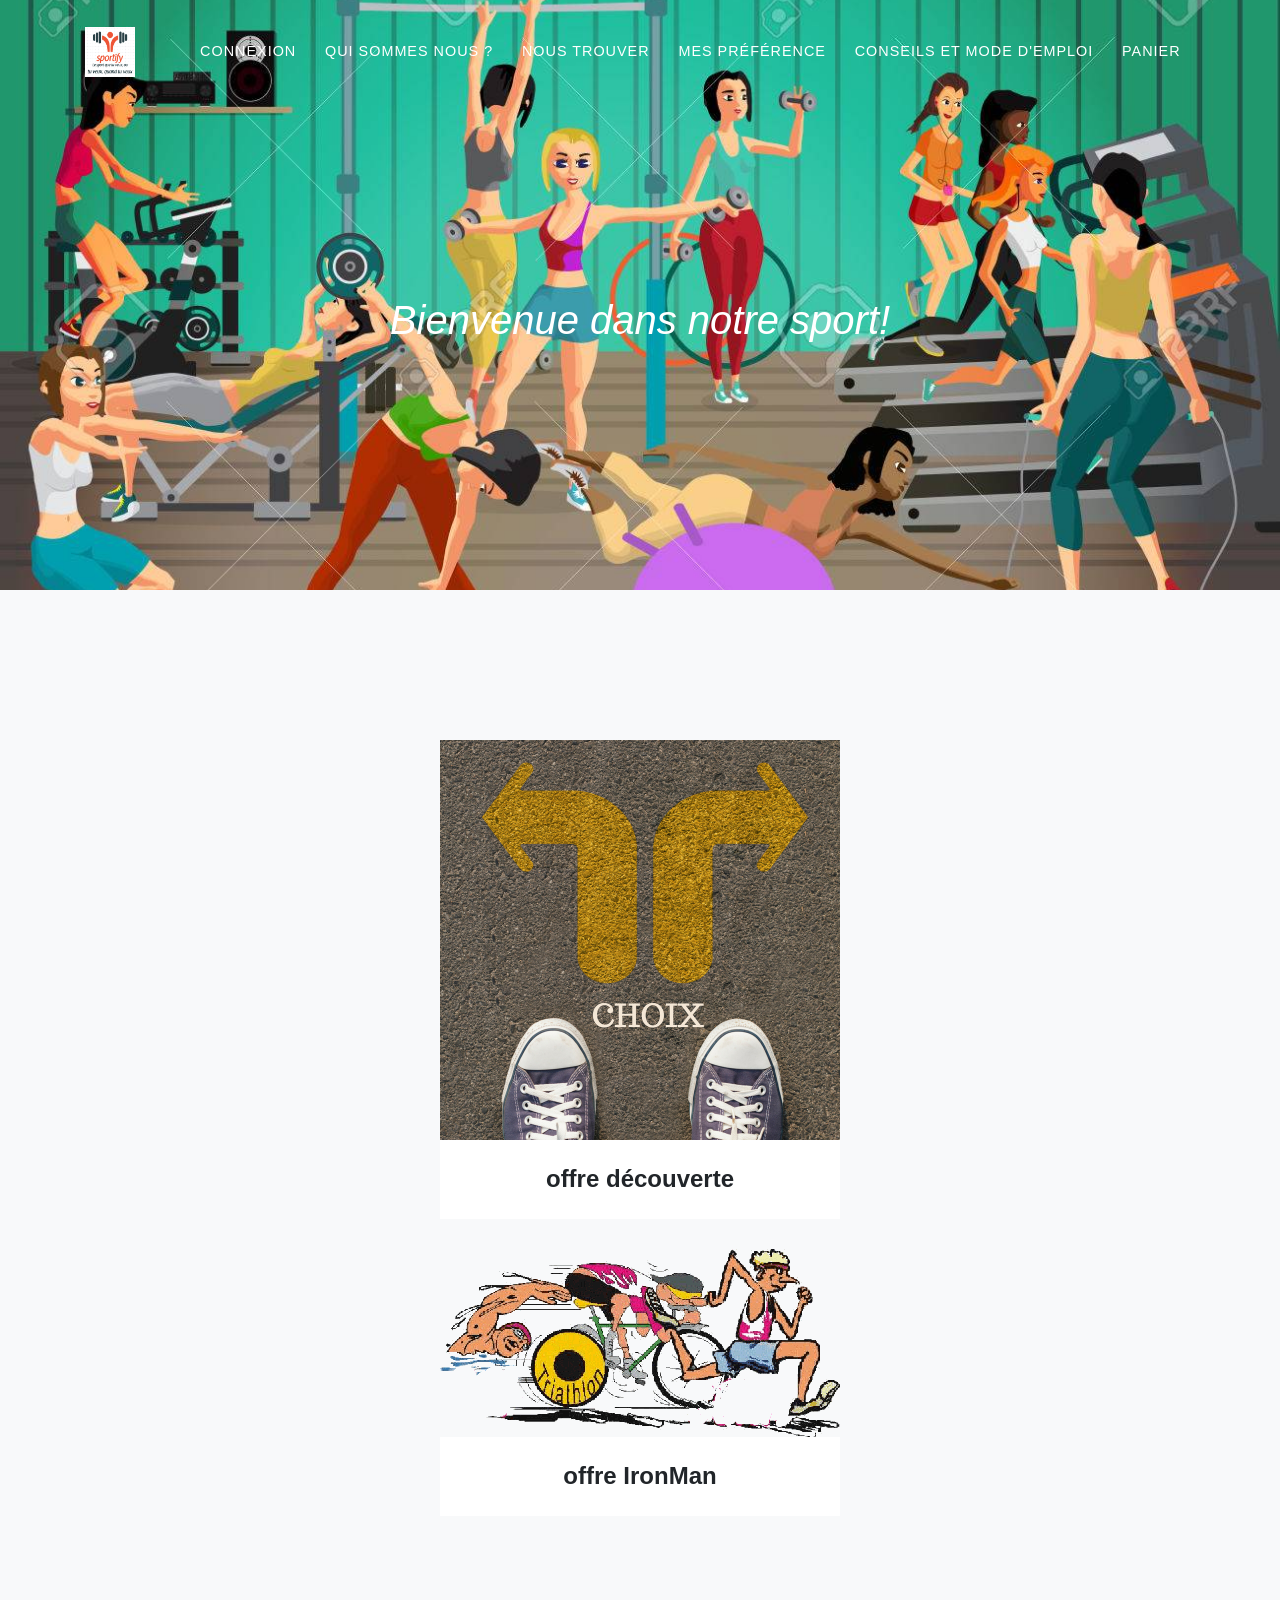
==== index.html @ 52e98502 "first add" ====
<!DOCTYPE html>
<html lang="en">

<head>

  <meta charset="utf-8">
  <meta name="viewport" content="width=device-width, initial-scale=1, shrink-to-fit=no">
  <meta name="description" content="">
  <meta name="author" content="">

  <title>Sportify</title>

  <!-- Bootstrap core CSS -->
  <link href="vendor/bootstrap/css/bootstrap.min.css" rel="stylesheet">

  <!-- Custom fonts for this template 
  <link href="vendor/fontawesome-free/css/all.min.css" rel="stylesheet" type="text/css">
  <link href="https://fonts.googleapis.com/css?family=Montserrat:400,700" rel="stylesheet" type="text/css">
  <link href='https://fonts.googleapis.com/css?family=Kaushan+Script' rel='stylesheet' type='text/css'>
  <link href='https://fonts.googleapis.com/css?family=Droid+Serif:400,700,400italic,700italic' rel='stylesheet' type='text/css'>
  <link href='https://fonts.googleapis.com/css?family=Roboto+Slab:400,100,300,700' rel='stylesheet' type='text/css'>
-->
  <!-- Custom styles for this template -->
  <link href="css/agency.min.css" rel="stylesheet">

</head>

<body id="page-top">

  <!-- Navigation -->
  <nav class="navbar navbar-expand-lg navbar-dark fixed-top" id="mainNav">
    <div class="container">
  <!--    <a class="navbar-brand js-scroll-trigger" href="#page-top">Accueil</a>-->
  <img src="./img/logo PCE.png" width="50" height="50"></a>
  <button class="navbar-toggler navbar-toggler-right" type="button" data-toggle="collapse" data-target="#navbarResponsive" aria-controls="navbarResponsive" aria-expanded="false" aria-label="Toggle navigation">
      Menu
      <i class="fas fa-bars"></i>
    </button>
    <div class="collapse navbar-collapse" id="navbarResponsive">
      <ul class="navbar-nav text-uppercase ml-auto">
          <li class="nav-item">
              <a class="nav-link js-scroll-trigger" href="">connexion</a>
            </li>
        <li class="nav-item">
          <a class="nav-link js-scroll-trigger" href="">Qui sommes nous ?</a>
        </li>
        <li class="nav-item">
          <a class="nav-link js-scroll-trigger" href="">Nous trouver</a>
        </li>
        <li class="nav-item">
          <a class="nav-link js-scroll-trigger" href="">mes préférence</a>
        </li>
        <li class="nav-item">
          <a class="nav-link js-scroll-trigger" href="">Conseils et mode d'emploi</a>
        </li>
        <li class="nav-item">
          <a class="nav-link js-scroll-trigger" href="">panier</a>
        </li>
        <li class="nav-item">
        </li>
      </ul>
    </div>
  </div>
</nav>

  <!-- Header -->
  <header class="masthead">
    <div class="container">
      <div class="intro-text">
        <div class="intro-lead-in">Bienvenue dans notre sport!</div>
        <div class="intro-heading text-uppercase"></div>
<!--        <a class="btn btn-primary btn-xl text-uppercase js-scroll-trigger" href="#services">Tell Me More</a>-->
      </div>
    </div>
  </header>

  <!-- Services 
  <section id="services">
    <div class="container">
      <div class="row">
        <div class="col-lg-12 text-center">
          <h2 class="section-heading text-uppercase">Services</h2>
          <h3 class="section-subheading text-muted">Lorem ipsum dolor sit amet consectetur.</h3>
        </div>
      </div>
      <div class="row text-center">
        <div class="col-md-4">
          <span class="fa-stack fa-4x">
            <i class="fas fa-circle fa-stack-2x text-primary"></i>
            <i class="fas fa-shopping-cart fa-stack-1x fa-inverse"></i>
          </span>
          <h4 class="service-heading">E-Commerce</h4>
          <p class="text-muted">Lorem ipsum dolor sit amet, consectetur adipisicing elit. Minima maxime quam architecto quo inventore harum ex magni, dicta impedit.</p>
        </div>
        <div class="col-md-4">
          <span class="fa-stack fa-4x">
            <i class="fas fa-circle fa-stack-2x text-primary"></i>
            <i class="fas fa-laptop fa-stack-1x fa-inverse"></i>
          </span>
          <h4 class="service-heading">Responsive Design</h4>
          <p class="text-muted">Lorem ipsum dolor sit amet, consectetur adipisicing elit. Minima maxime quam architecto quo inventore harum ex magni, dicta impedit.</p>
        </div>
        <div class="col-md-4">
          <span class="fa-stack fa-4x">
            <i class="fas fa-circle fa-stack-2x text-primary"></i>
            <i class="fas fa-lock fa-stack-1x fa-inverse"></i>
          </span>
          <h4 class="service-heading">Web Security</h4>
          <p class="text-muted">Lorem ipsum dolor sit amet, consectetur adipisicing elit. Minima maxime quam architecto quo inventore harum ex magni, dicta impedit.</p>
        </div>
      </div>
    </div>
  </section>-->

  <!-- Portfolio Grid -->
  <section class="bg-light" id="portfolio">
    <div class="container">
        <div class="portfolio-item">
          <a class="portfolio-link" data-toggle="modal" href="particulier.html">
            <div class="portfolio-hover">
              <div class="portfolio-hover-content">
                <i class="fas fa-plus fa-3x"></i>
              </div>
            </div>
            <img class="img-fluid text-left" src="img/decouverte.jpg" width="400" height="400" alt="">
          </a>
          <div class="portfolio-caption">
            <h4>offre découverte</h4>
            <p class="text-muted"></p>
          </div>
        </div>
        <div class="portfolio-item">
          <a class="portfolio-link" data-toggle="modal" href="">
            <div class="portfolio-hover">
              <div class="portfolio-hover-content">
                <i class="fas fa-plus fa-3x"></i>
              </div>
            </div>
            <img class="img-fluid" src="img/ironman.gif"  width="400" height="400" alt="">
          </a>
          <div class="portfolio-caption">
            <h4>offre IronMan</h4>
            <p class="text-muted"></p>
          </div>
        </div>
      </div>
  </section>

  <!-- About 
  <section id="about">
    <div class="container">
      <div class="row">
        <div class="col-lg-12 text-center">
          <h2 class="section-heading text-uppercase">About</h2>
          <h3 class="section-subheading text-muted">Lorem ipsum dolor sit amet consectetur.</h3>
        </div>
      </div>
      <div class="row">
        <div class="col-lg-12">
          <ul class="timeline">
            <li>
              <div class="timeline-image">
                <img class="rounded-circle img-fluid" src="img/about/1.jpg" alt="">
              </div>
              <div class="timeline-panel">
                <div class="timeline-heading">
                  <h4>2009-2011</h4>
                  <h4 class="subheading">Our Humble Beginnings</h4>
                </div>
                <div class="timeline-body">
                  <p class="text-muted">Lorem ipsum dolor sit amet, consectetur adipisicing elit. Sunt ut voluptatum eius sapiente, totam reiciendis temporibus qui quibusdam, recusandae sit vero unde, sed, incidunt et ea quo dolore laudantium consectetur!</p>
                </div>
              </div>
            </li>
            <li class="timeline-inverted">
              <div class="timeline-image">
                <img class="rounded-circle img-fluid" src="img/about/2.jpg" alt="">
              </div>
              <div class="timeline-panel">
                <div class="timeline-heading">
                  <h4>March 2011</h4>
                  <h4 class="subheading">An Agency is Born</h4>
                </div>
                <div class="timeline-body">
                  <p class="text-muted">Lorem ipsum dolor sit amet, consectetur adipisicing elit. Sunt ut voluptatum eius sapiente, totam reiciendis temporibus qui quibusdam, recusandae sit vero unde, sed, incidunt et ea quo dolore laudantium consectetur!</p>
                </div>
              </div>
            </li>
            <li>
              <div class="timeline-image">
                <img class="rounded-circle img-fluid" src="img/about/3.jpg" alt="">
              </div>
              <div class="timeline-panel">
                <div class="timeline-heading">
                  <h4>December 2012</h4>
                  <h4 class="subheading">Transition to Full Service</h4>
                </div>
                <div class="timeline-body">
                  <p class="text-muted">Lorem ipsum dolor sit amet, consectetur adipisicing elit. Sunt ut voluptatum eius sapiente, totam reiciendis temporibus qui quibusdam, recusandae sit vero unde, sed, incidunt et ea quo dolore laudantium consectetur!</p>
                </div>
              </div>
            </li>
            <li class="timeline-inverted">
              <div class="timeline-image">
                <img class="rounded-circle img-fluid" src="img/about/4.jpg" alt="">
              </div>
              <div class="timeline-panel">
                <div class="timeline-heading">
                  <h4>July 2014</h4>
                  <h4 class="subheading">Phase Two Expansion</h4>
                </div>
                <div class="timeline-body">
                  <p class="text-muted">Lorem ipsum dolor sit amet, consectetur adipisicing elit. Sunt ut voluptatum eius sapiente, totam reiciendis temporibus qui quibusdam, recusandae sit vero unde, sed, incidunt et ea quo dolore laudantium consectetur!</p>
                </div>
              </div>
            </li>
            <li class="timeline-inverted">
              <div class="timeline-image">
                <h4>Be Part
                  <br>Of Our
                  <br>Story!</h4>
              </div>
            </li>
          </ul>
        </div>
      </div>
    </div>
  </section>-->

  <!-- Team -->
---- css/agency.min.css ----
/*!
 * Start Bootstrap - Agency v5.0.5 (https://startbootstrap.com/template-overviews/agency)
 * Copyright 2013-2019 Start Bootstrap
 * Licensed under MIT (https://github.com/BlackrockDigital/startbootstrap-agency/blob/master/LICENSE)
 */body{overflow-x:hidden;font-family:'Roboto Slab',-apple-system,BlinkMacSystemFont,'Segoe UI',Roboto,'Helvetica Neue',Arial,sans-serif,'Apple Color Emoji','Segoe UI Emoji','Segoe UI Symbol','Noto Color Emoji'}p{line-height:1.75}a{color:#fed136}a:hover{color:#fec503}.text-primary{color:#fed136!important}h1,h2,h3,h4,h5,h6{font-weight:700;font-family:Montserrat,-apple-system,BlinkMacSystemFont,'Segoe UI',Roboto,'Helvetica Neue',Arial,sans-serif,'Apple Color Emoji','Segoe UI Emoji','Segoe UI Symbol','Noto Color Emoji'}section{padding:100px 0}section h2.section-heading{font-size:40px;margin-top:0;margin-bottom:15px}section h3.section-subheading{font-size:16px;font-weight:400;font-style:italic;margin-bottom:75px;text-transform:none;font-family:'Droid Serif',-apple-system,BlinkMacSystemFont,'Segoe UI',Roboto,'Helvetica Neue',Arial,sans-serif,'Apple Color Emoji','Segoe UI Emoji','Segoe UI Symbol','Noto Color Emoji'}@media (min-width:768px){section{padding:150px 0}}.btn{font-family:Montserrat,-apple-system,BlinkMacSystemFont,'Segoe UI',Roboto,'Helvetica Neue',Arial,sans-serif,'Apple Color Emoji','Segoe UI Emoji','Segoe UI Symbol','Noto Color Emoji';font-weight:700}.btn-xl{font-size:18px;padding:20px 40px}.btn-primary{background-color:#fed136;border-color:#fed136}.btn-primary:active,.btn-primary:focus,.btn-primary:hover{background-color:#fec810!important;border-color:#fec810!important;color:#fff}.btn-primary:active,.btn-primary:focus{-webkit-box-shadow:0 0 0 .2rem rgba(254,209,55,.5)!important;box-shadow:0 0 0 .2rem rgba(254,209,55,.5)!important}::selection{background:#fed136;text-shadow:none}img::selection{background:0 0}img::-moz-selection{background:0 0}#mainNav{background-color:#212529}#mainNav .navbar-toggler{font-size:12px;right:0;padding:13px;text-transform:uppercase;color:#fff;border:0;background-color:#fed136;font-family:Montserrat,-apple-system,BlinkMacSystemFont,'Segoe UI',Roboto,'Helvetica Neue',Arial,sans-serif,'Apple Color Emoji','Segoe UI Emoji','Segoe UI Symbol','Noto Color Emoji'}#mainNav .navbar-brand{color:#fed136;font-family:'Kaushan Script',-apple-system,BlinkMacSystemFont,'Segoe UI',Roboto,'Helvetica Neue',Arial,sans-serif,'Apple Color Emoji','Segoe UI Emoji','Segoe UI Symbol','Noto Color Emoji'}#mainNav .navbar-brand.active,#mainNav .navbar-brand:active,#mainNav .navbar-brand:focus,#mainNav .navbar-brand:hover{color:#fec503}#mainNav .navbar-nav .nav-item .nav-link{font-size:90%;font-weight:400;padding:.75em 0;letter-spacing:1px;color:#fff;font-family:Montserrat,-apple-system,BlinkMacSystemFont,'Segoe UI',Roboto,'Helvetica Neue',Arial,sans-serif,'Apple Color Emoji','Segoe UI Emoji','Segoe UI Symbol','Noto Color Emoji'}#mainNav .navbar-nav .nav-item .nav-link.active,#mainNav .navbar-nav .nav-item .nav-link:hover{color:#fed136}@media (min-width:992px){#mainNav{padding-top:25px;padding-bottom:25px;-webkit-transition:padding-top .3s,padding-bottom .3s;transition:padding-top .3s,padding-bottom .3s;border:none;background-color:transparent}#mainNav .navbar-brand{font-size:1.75em;-webkit-transition:all .3s;transition:all .3s}#mainNav .navbar-nav .nav-item .nav-link{padding:1.1em 1em!important}#mainNav.navbar-shrink{padding-top:0;padding-bottom:0;background-color:#212529}#mainNav.navbar-shrink .navbar-brand{font-size:1.25em;padding:12px 0}}header.masthead{text-align:center;color:#fff;background-image:url(../img/start.jpg);background-repeat:no-repeat;background-attachment:scroll;background-position:center center;background-size:cover}header.masthead .intro-text{padding-top:150px;padding-bottom:100px}header.masthead .intro-text .intro-lead-in{font-size:22px;font-style:italic;line-height:22px;margin-bottom:25px;font-family:'Droid Serif',-apple-system,BlinkMacSystemFont,'Segoe UI',Roboto,'Helvetica Neue',Arial,sans-serif,'Apple Color Emoji','Segoe UI Emoji','Segoe UI Symbol','Noto Color Emoji'}header.masthead .intro-text .intro-heading{font-size:50px;font-weight:700;line-height:50px;margin-bottom:25px;font-family:Montserrat,-apple-system,BlinkMacSystemFont,'Segoe UI',Roboto,'Helvetica Neue',Arial,sans-serif,'Apple Color Emoji','Segoe UI Emoji','Segoe UI Symbol','Noto Color Emoji'}@media (min-width:768px){header.masthead .intro-text{padding-top:300px;padding-bottom:200px}header.masthead .intro-text .intro-lead-in{font-size:40px;font-style:italic;line-height:40px;margin-bottom:25px;font-family:'Droid Serif',-apple-system,BlinkMacSystemFont,'Segoe UI',Roboto,'Helvetica Neue',Arial,sans-serif,'Apple Color Emoji','Segoe UI Emoji','Segoe UI Symbol','Noto Color Emoji'}header.masthead .intro-text .intro-heading{font-size:75px;font-weight:700;line-height:75px;margin-bottom:50px;font-family:Montserrat,-apple-system,BlinkMacSystemFont,'Segoe UI',Roboto,'Helvetica Neue',Arial,sans-serif,'Apple Color Emoji','Segoe UI Emoji','Segoe UI Symbol','Noto Color Emoji'}}.service-heading{margin:15px 0;text-transform:none}#portfolio .portfolio-item{right:0;margin:0 0 15px}#portfolio .portfolio-item .portfolio-link{position:relative;display:block;max-width:400px;margin:0 auto;cursor:pointer}#portfolio .portfolio-item .portfolio-link .portfolio-hover{position:absolute;width:100%;height:100%;-webkit-transition:all ease .5s;transition:all ease .5s;opacity:0;background:rgba(254,209,54,.9)}#portfolio .portfolio-item .portfolio-link .portfolio-hover:hover{opacity:1}#portfolio .portfolio-item .portfolio-link .portfolio-hover .portfolio-hover-content{font-size:20px;position:absolute;top:50%;width:100%;height:20px;margin-top:-12px;text-align:center;color:#fff}#portfolio .portfolio-item .portfolio-link .portfolio-hover .portfolio-hover-content i{margin-top:-12px}#portfolio .portfolio-item .portfolio-link .portfolio-hover .portfolio-hover-content h3,#portfolio .portfolio-item .portfolio-link .portfolio-hover .portfolio-hover-content h4{margin:0}#portfolio .portfolio-item .portfolio-caption{max-width:400px;margin:0 auto;padding:25px;text-align:center;background-color:#fff}#portfolio .portfolio-item .portfolio-caption h4{margin:0;text-transform:none}#portfolio .portfolio-item .portfolio-caption p{font-size:16px;font-style:italic;margin:0;font-family:'Droid Serif',-apple-system,BlinkMacSystemFont,'Segoe UI',Roboto,'Helvetica Neue',Arial,sans-serif,'Apple Color Emoji','Segoe UI Emoji','Segoe UI Symbol','Noto Color Emoji'}#portfolio *{z-index:2}@media (min-width:767px){#portfolio .portfolio-item{margin:0 0 30px}}.portfolio-modal{padding-right:0!important}.portfolio-modal .modal-dialog{margin:1rem;max-width:100vw}.portfolio-modal .modal-content{padding:100px 0;text-align:center}.portfolio-modal .modal-content h2{font-size:3em;margin-bottom:15px}.portfolio-modal .modal-content p{margin-bottom:30px}.portfolio-modal .modal-content p.item-intro{font-size:16px;font-style:italic;margin:20px 0 30px;font-family:'Droid Serif',-apple-system,BlinkMacSystemFont,'Segoe UI',Roboto,'Helvetica Neue',Arial,sans-serif,'Apple Color Emoji','Segoe UI Emoji','Segoe UI Symbol','Noto Color Emoji'}.portfolio-modal .modal-content ul.list-inline{margin-top:0;margin-bottom:30px}.portfolio-modal .modal-content img{margin-bottom:30px}.portfolio-modal .modal-content button{cursor:pointer}.portfolio-modal .close-modal{position:absolute;top:25px;right:25px;width:75px;height:75px;cursor:pointer;background-color:transparent}.portfolio-modal .close-modal:hover{opacity:.3}.portfolio-modal .close-modal .lr{z-index:1051;width:1px;height:75px;margin-left:35px;-webkit-transform:rotate(45deg);transform:rotate(45deg);background-color:#212529}.portfolio-modal .close-modal .lr .rl{z-index:1052;width:1px;height:75px;-webkit-transform:rotate(90deg);transform:rotate(90deg);background-color:#212529}.timeline{position:relative;padding:0;list-style:none}.timeline:before{position:absolute;top:0;bottom:0;left:40px;width:2px;margin-left:-1.5px;content:'';background-color:#e9ecef}.timeline>li{position:relative;min-height:50px;margin-bottom:50px}.timeline>li:after,.timeline>li:before{display:table;content:' '}.timeline>li:after{clear:both}.timeline>li .timeline-panel{position:relative;float:right;width:100%;padding:0 20px 0 100px;text-align:left}.timeline>li .timeline-panel:before{right:auto;left:-15px;border-right-width:15px;border-left-width:0}.timeline>li .timeline-panel:after{right:auto;left:-14px;border-right-width:14px;border-left-width:0}.timeline>li .timeline-image{position:absolute;z-index:100;left:0;width:80px;height:80px;margin-left:0;text-align:center;color:#fff;border:7px solid #e9ecef;border-radius:100%;background-color:#fed136}.timeline>li .timeline-image h4{font-size:10px;line-height:14px;margin-top:12px}.timeline>li.timeline-inverted>.timeline-panel{float:right;padding:0 20px 0 100px;text-align:left}.timeline>li.timeline-inverted>.timeline-panel:before{right:auto;left:-15px;border-right-width:15px;border-left-width:0}.timeline>li.timeline-inverted>.timeline-panel:after{right:auto;left:-14px;border-right-width:14px;border-left-width:0}.timeline>li:last-child{margin-bottom:0}.timeline .timeline-heading h4{margin-top:0;color:inherit}.timeline .timeline-heading h4.subheading{text-transform:none}.timeline .timeline-body>p,.timeline .timeline-body>ul{margin-bottom:0}@media (min-width:768px){.timeline:before{left:50%}.timeline>li{min-height:100px;margin-bottom:100px}.timeline>li .timeline-panel{float:left;width:41%;padding:0 20px 20px 30px;text-align:right}.timeline>li .timeline-image{left:50%;width:100px;height:100px;margin-left:-50px}.timeline>li .timeline-image h4{font-size:13px;line-height:18px;margin-top:16px}.timeline>li.timeline-inverted>.timeline-panel{float:right;padding:0 30px 20px 20px;text-align:left}}@media (min-width:992px){.timeline>li{min-height:150px}.timeline>li .timeline-panel{padding:0 20px 20px}.timeline>li .timeline-image{width:150px;height:150px;margin-left:-75px}.timeline>li .timeline-image h4{font-size:18px;line-height:26px;margin-top:30px}.timeline>li.timeline-inverted>.timeline-panel{padding:0 20px 20px}}@media (min-width:1200px){.timeline>li{min-height:170px}.timeline>li .timeline-panel{padding:0 20px 20px 100px}.timeline>li .timeline-image{width:170px;height:170px;margin-left:-85px}.timeline>li .timeline-image h4{margin-top:40px}.timeline>li.timeline-inverted>.timeline-panel{padding:0 100px 20px 20px}}.team-member{margin-bottom:50px;text-align:center}.team-member img{width:225px;height:225px;border:7px solid #fff}.team-member h4{margin-top:25px;margin-bottom:0;text-transform:none}.team-member p{margin-top:0}section#contact{background-color:#212529;background-image:url(../img/map-image.png);background-repeat:no-repeat;background-position:center}section#contact .section-heading{color:#fff}section#contact .form-group{margin-bottom:25px}section#contact .form-group input,section#contact .form-group textarea{padding:20px}section#contact .form-group input.form-control{height:auto}section#contact .form-group textarea.form-control{height:248px}section#contact .form-control:focus{border-color:#fed136;-webkit-box-shadow:none;box-shadow:none}section#contact ::-webkit-input-placeholder{font-weight:700;color:#ced4da;font-family:Montserrat,-apple-system,BlinkMacSystemFont,'Segoe UI',Roboto,'Helvetica Neue',Arial,sans-serif,'Apple Color Emoji','Segoe UI Emoji','Segoe UI Symbol','Noto Color Emoji'}section#contact :-moz-placeholder{font-weight:700;color:#ced4da;font-family:Montserrat,-apple-system,BlinkMacSystemFont,'Segoe UI',Roboto,'Helvetica Neue',Arial,sans-serif,'Apple Color Emoji','Segoe UI Emoji','Segoe UI Symbol','Noto Color Emoji'}section#contact ::-moz-placeholder{font-weight:700;color:#ced4da;font-family:Montserrat,-apple-system,BlinkMacSystemFont,'Segoe UI',Roboto,'Helvetica Neue',Arial,sans-serif,'Apple Color Emoji','Segoe UI Emoji','Segoe UI Symbol','Noto Color Emoji'}section#contact :-ms-input-placeholder{font-weight:700;color:#ced4da;font-family:Montserrat,-apple-system,BlinkMacSystemFont,'Segoe UI',Roboto,'Helvetica Neue',Arial,sans-serif,'Apple Color Emoji','Segoe UI Emoji','Segoe UI Symbol','Noto Color Emoji'}footer{padding:25px 0;text-align:center}footer span.copyright{font-size:90%;line-height:40px;text-transform:none;font-family:Montserrat,-apple-system,BlinkMacSystemFont,'Segoe UI',Roboto,'Helvetica Neue',Arial,sans-serif,'Apple Color Emoji','Segoe UI Emoji','Segoe UI Symbol','Noto Color Emoji'}footer ul.quicklinks{font-size:90%;line-height:40px;margin-bottom:0;text-transform:none;font-family:Montserrat,-apple-system,BlinkMacSystemFont,'Segoe UI',Roboto,'Helvetica Neue',Arial,sans-serif,'Apple Color Emoji','Segoe UI Emoji','Segoe UI Symbol','Noto Color Emoji'}ul.social-buttons{margin-bottom:0}ul.social-buttons li a{font-size:20px;line-height:50px;display:block;width:50px;height:50px;-webkit-transition:all .3s;transition:all .3s;color:#fff;border-radius:100%;outline:0;background-color:#212529}ul.social-buttons li a:active,ul.social-buttons li a:focus,ul.social-buttons li a:hover{background-color:#fed136}
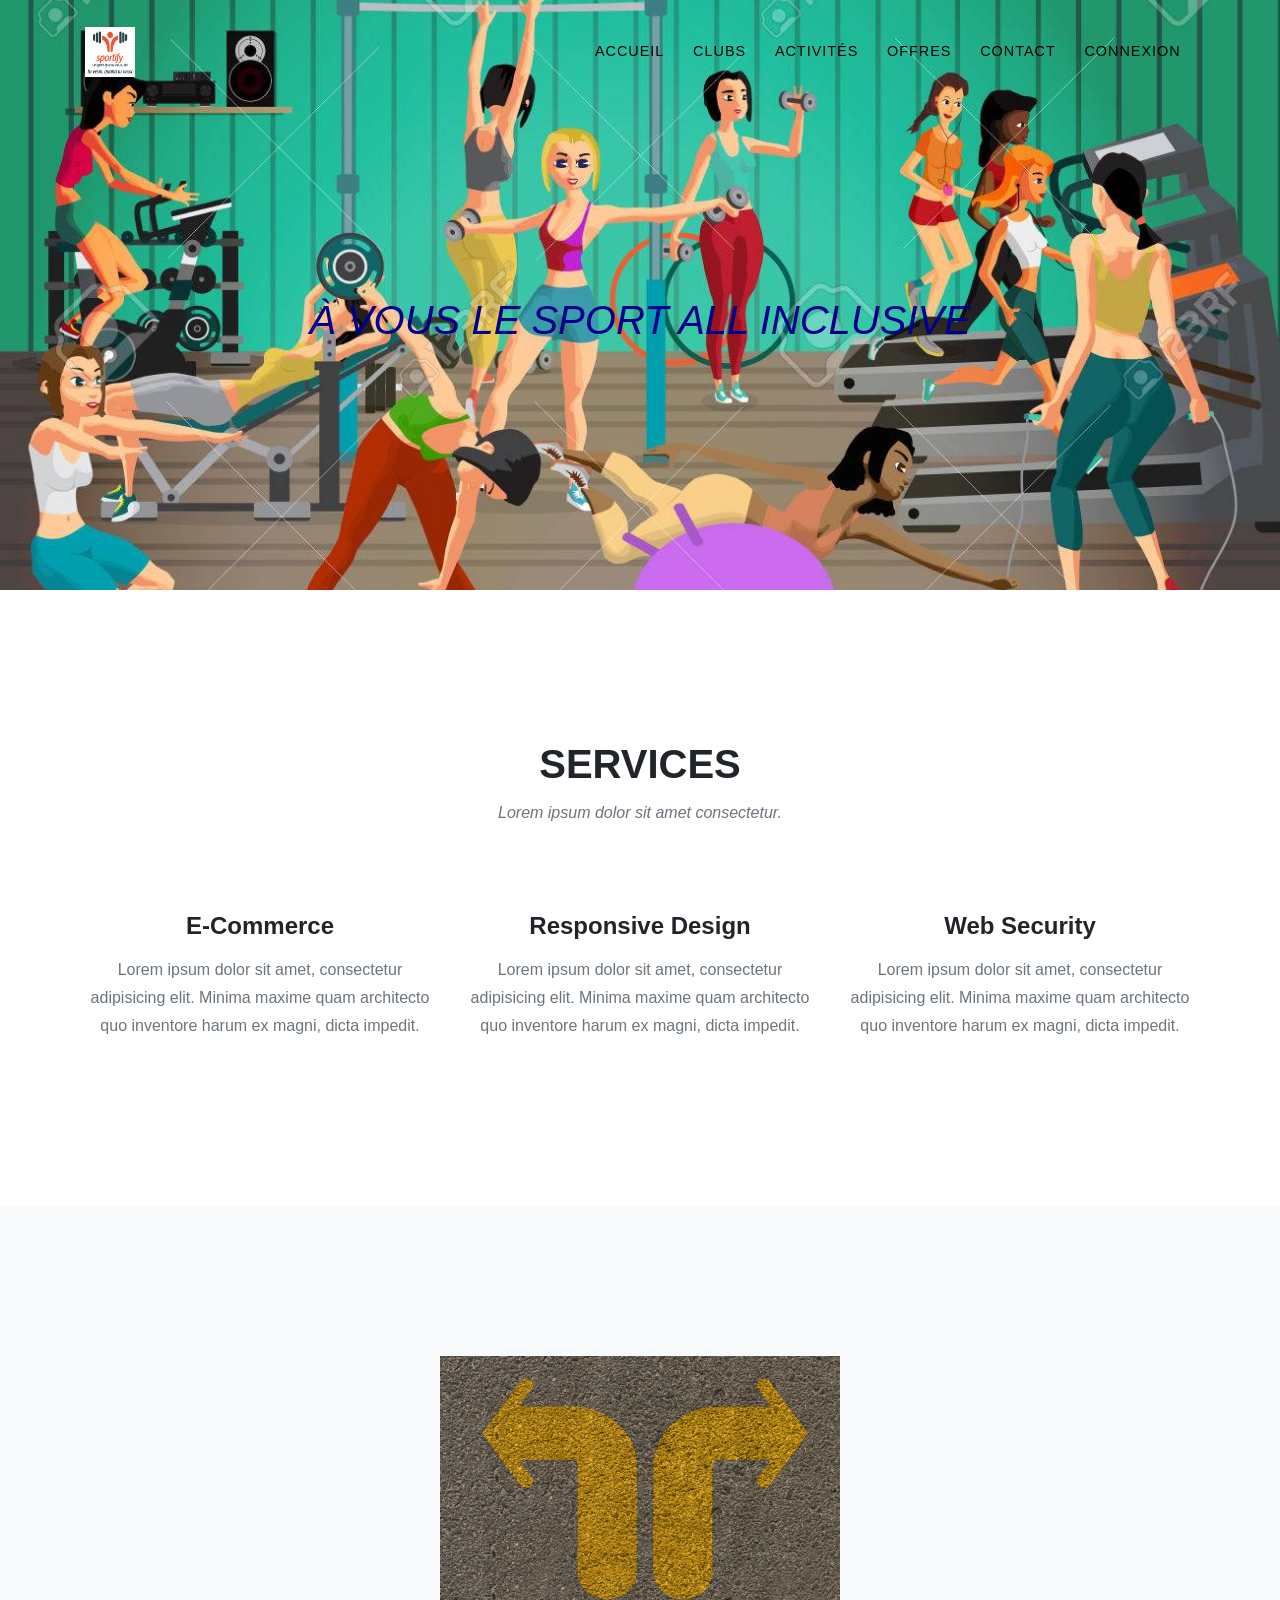
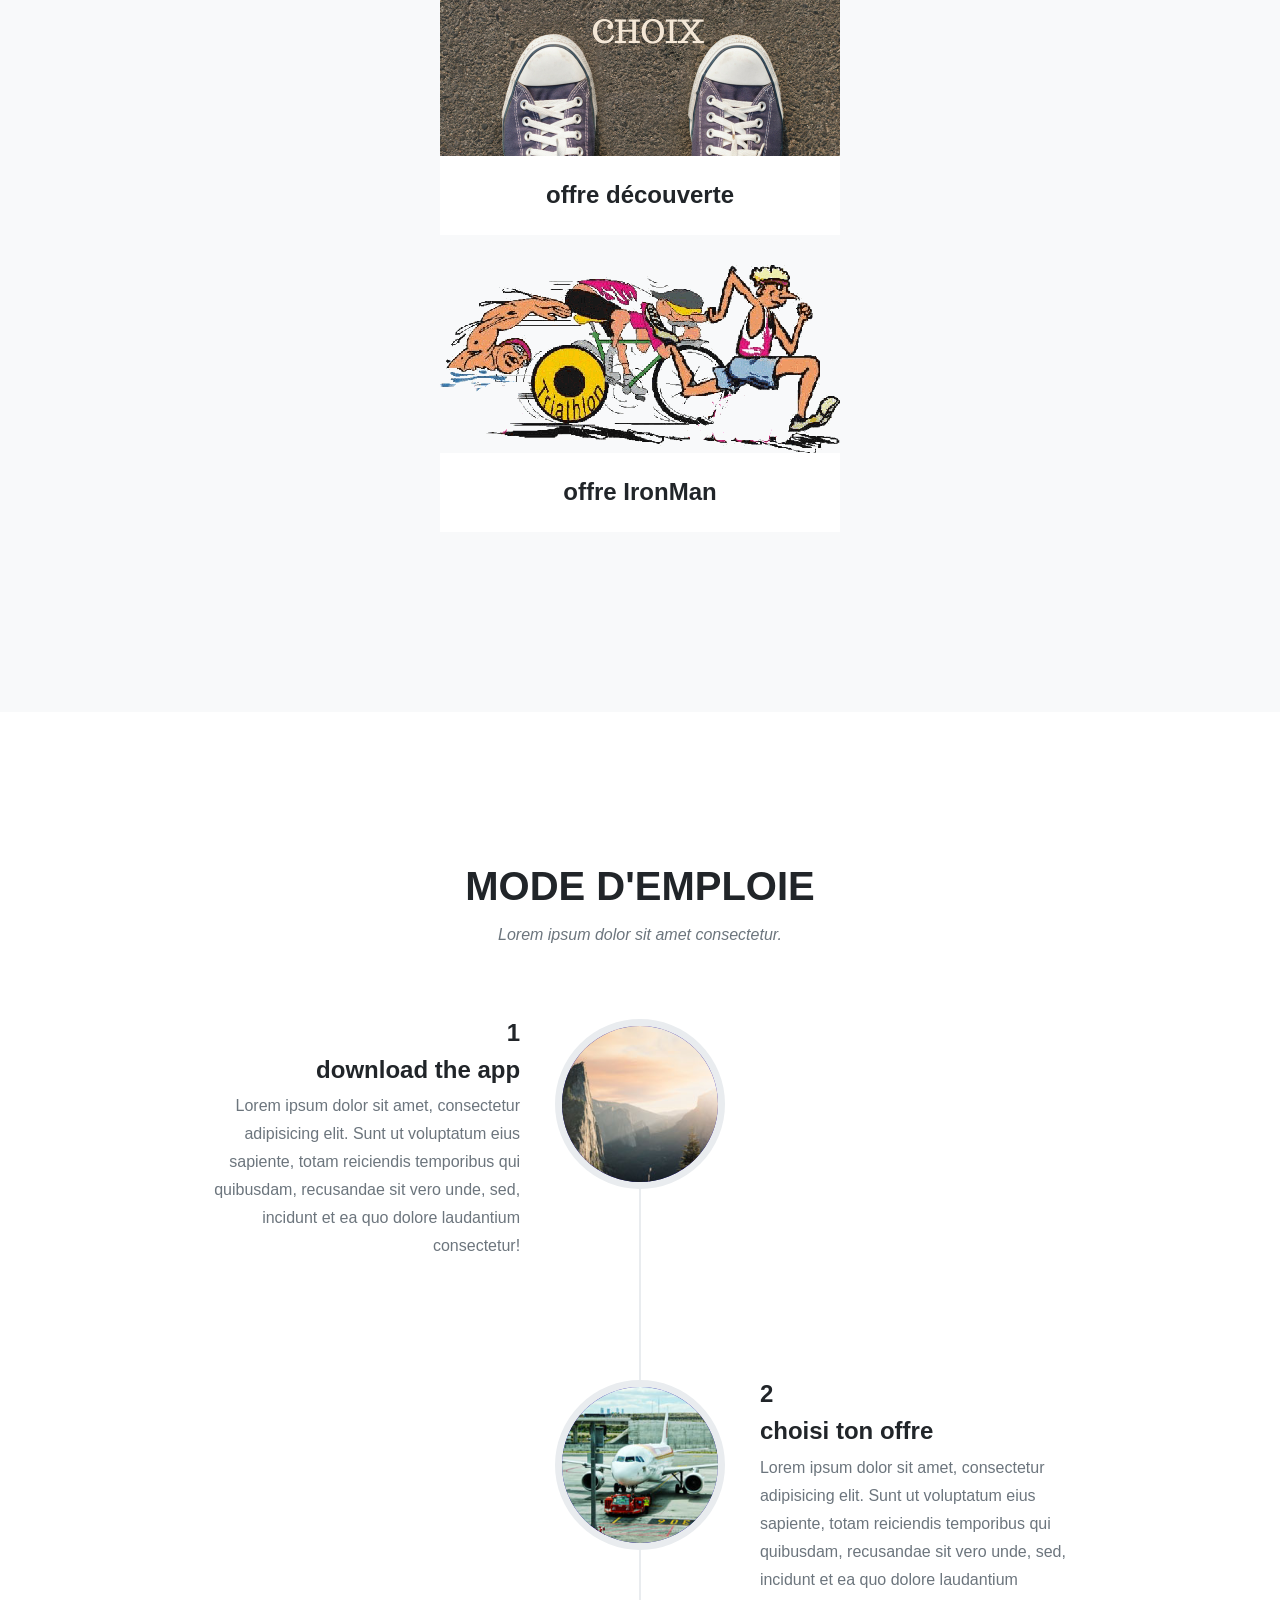
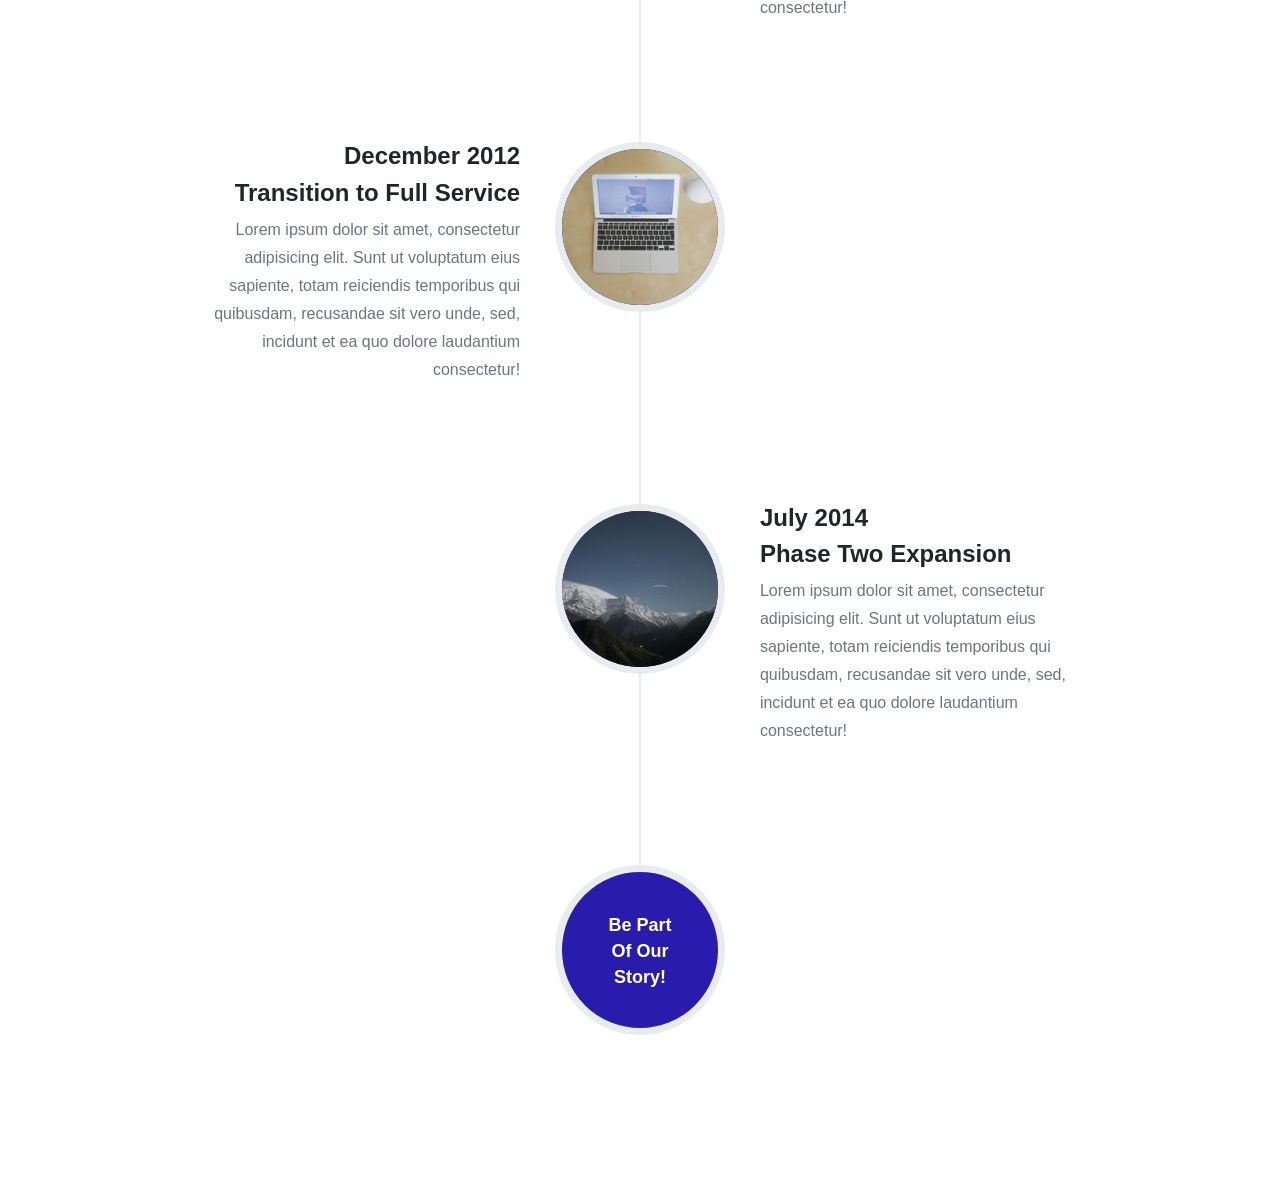
==== commit 240a3ec1: "ajout parcour" ====
--- a/index.html
+++ b/index.html
@@ -21,7 +21,7 @@
   <link href='https://fonts.googleapis.com/css?family=Roboto+Slab:400,100,300,700' rel='stylesheet' type='text/css'>
 -->
   <!-- Custom styles for this template -->
-  <link href="css/agency.min.css" rel="stylesheet">
+  <link href="css/agency.css" rel="stylesheet">
 
 </head>
 
@@ -39,22 +39,22 @@
     <div class="collapse navbar-collapse" id="navbarResponsive">
       <ul class="navbar-nav text-uppercase ml-auto">
           <li class="nav-item">
-              <a class="nav-link js-scroll-trigger" href="">connexion</a>
-            </li>
-        <li class="nav-item">
-          <a class="nav-link js-scroll-trigger" href="">Qui sommes nous ?</a>
-        </li>
-        <li class="nav-item">
-          <a class="nav-link js-scroll-trigger" href="">Nous trouver</a>
-        </li>
-        <li class="nav-item">
-          <a class="nav-link js-scroll-trigger" href="">mes préférence</a>
-        </li>
-        <li class="nav-item">
-          <a class="nav-link js-scroll-trigger" href="">Conseils et mode d'emploi</a>
-        </li>
-        <li class="nav-item">
-          <a class="nav-link js-scroll-trigger" href="">panier</a>
+              <a class="nav-link js-scroll-trigger" href="">ACCUEIL</a>
+            </li>
+        <li class="nav-item">
+          <a class="nav-link js-scroll-trigger" href="">CLUBS</a>
+        </li>
+        <li class="nav-item">
+          <a class="nav-link js-scroll-trigger" href="">ACTIVITÉS</a>
+        </li>
+        <li class="nav-item">
+          <a class="nav-link js-scroll-trigger" href="">OFFRES</a>
+        </li>
+        <li class="nav-item">
+          <a class="nav-link js-scroll-trigger" href="">CONTACT</a>
+        </li>
+        <li class="nav-item">
+          <a class="nav-link js-scroll-trigger" href="">CONNEXION</a>
         </li>
         <li class="nav-item">
         </li>
@@ -67,14 +67,14 @@
   <header class="masthead">
     <div class="container">
       <div class="intro-text">
-        <div class="intro-lead-in">Bienvenue dans notre sport!</div>
+        <div class="intro-lead-in">À VOUS LE SPORT ALL INCLUSIVE</div>
         <div class="intro-heading text-uppercase"></div>
 <!--        <a class="btn btn-primary btn-xl text-uppercase js-scroll-trigger" href="#services">Tell Me More</a>-->
       </div>
     </div>
   </header>
 
-  <!-- Services 
+    
   <section id="services">
     <div class="container">
       <div class="row">
@@ -110,13 +110,13 @@
         </div>
       </div>
     </div>
-  </section>-->
+  </section>
 
   <!-- Portfolio Grid -->
   <section class="bg-light" id="portfolio">
     <div class="container">
         <div class="portfolio-item">
-          <a class="portfolio-link" data-toggle="modal" href="particulier.html">
+          <a class="portfolio-link" data-toggle="modal" href="">
             <div class="portfolio-hover">
               <div class="portfolio-hover-content">
                 <i class="fas fa-plus fa-3x"></i>
@@ -146,12 +146,12 @@
       </div>
   </section>
 
-  <!-- About 
+   
   <section id="about">
     <div class="container">
       <div class="row">
         <div class="col-lg-12 text-center">
-          <h2 class="section-heading text-uppercase">About</h2>
+          <h2 class="section-heading text-uppercase">Mode d'emploie</h2>
           <h3 class="section-subheading text-muted">Lorem ipsum dolor sit amet consectetur.</h3>
         </div>
       </div>
@@ -164,8 +164,8 @@
               </div>
               <div class="timeline-panel">
                 <div class="timeline-heading">
-                  <h4>2009-2011</h4>
-                  <h4 class="subheading">Our Humble Beginnings</h4>
+                  <h4>1</h4>
+                  <h4 class="subheading">download the app</h4>
                 </div>
                 <div class="timeline-body">
                   <p class="text-muted">Lorem ipsum dolor sit amet, consectetur adipisicing elit. Sunt ut voluptatum eius sapiente, totam reiciendis temporibus qui quibusdam, recusandae sit vero unde, sed, incidunt et ea quo dolore laudantium consectetur!</p>
@@ -178,8 +178,8 @@
               </div>
               <div class="timeline-panel">
                 <div class="timeline-heading">
-                  <h4>March 2011</h4>
-                  <h4 class="subheading">An Agency is Born</h4>
+                  <h4>2</h4>
+                  <h4 class="subheading">choisi ton offre</h4>
                 </div>
                 <div class="timeline-body">
                   <p class="text-muted">Lorem ipsum dolor sit amet, consectetur adipisicing elit. Sunt ut voluptatum eius sapiente, totam reiciendis temporibus qui quibusdam, recusandae sit vero unde, sed, incidunt et ea quo dolore laudantium consectetur!</p>
@@ -225,7 +225,7 @@
         </div>
       </div>
     </div>
-  </section>-->
+  </section>
 
   <!-- Team -->
   
--- a/css/agency.css
+++ b/css/agency.css
@@ -0,0 +1,686 @@
+/*!
+ * Start Bootstrap - Agency v5.0.5 (https://startbootstrap.com/template-overviews/agency)
+ * Copyright 2013-2019 Start Bootstrap
+ * Licensed under MIT (https://github.com/BlackrockDigital/startbootstrap-agency/blob/master/LICENSE)
+ */
+
+body {
+  overflow-x: hidden;
+  font-family: 'Roboto Slab', -apple-system, BlinkMacSystemFont, 'Segoe UI', Roboto, 'Helvetica Neue', Arial, sans-serif, 'Apple Color Emoji', 'Segoe UI Emoji', 'Segoe UI Symbol', 'Noto Color Emoji';
+}
+
+p {
+  line-height: 1.75;
+}
+
+a {
+  color: #fed136;
+}
+
+a:hover {
+  color: #fec503;
+}
+
+.text-primary {
+  color: #fed136 !important;
+}
+
+h1,
+h2,
+h3,
+h4,
+h5,
+h6 {
+  font-weight: 700;
+  font-family: 'Montserrat', -apple-system, BlinkMacSystemFont, 'Segoe UI', Roboto, 'Helvetica Neue', Arial, sans-serif, 'Apple Color Emoji', 'Segoe UI Emoji', 'Segoe UI Symbol', 'Noto Color Emoji';
+}
+
+section {
+  padding: 100px 0;
+}
+
+section h2.section-heading {
+  font-size: 40px;
+  margin-top: 0;
+  margin-bottom: 15px;
+}
+
+section h3.section-subheading {
+  font-size: 16px;
+  font-weight: 400;
+  font-style: italic;
+  margin-bottom: 75px;
+  text-transform: none;
+  font-family: 'Droid Serif', -apple-system, BlinkMacSystemFont, 'Segoe UI', Roboto, 'Helvetica Neue', Arial, sans-serif, 'Apple Color Emoji', 'Segoe UI Emoji', 'Segoe UI Symbol', 'Noto Color Emoji';
+}
+
+@media (min-width: 768px) {
+  section {
+    padding: 150px 0;
+  }
+}
+
+.btn {
+  font-family: 'Montserrat', -apple-system, BlinkMacSystemFont, 'Segoe UI', Roboto, 'Helvetica Neue', Arial, sans-serif, 'Apple Color Emoji', 'Segoe UI Emoji', 'Segoe UI Symbol', 'Noto Color Emoji';
+  font-weight: 700;
+}
+
+.btn-xl {
+  font-size: 18px;
+  padding: 20px 40px;
+}
+
+.btn-primary {
+  background-color: #fed136;
+  border-color: #fed136;
+}
+
+.btn-primary:active, .btn-primary:focus, .btn-primary:hover {
+  background-color: #fec810 !important;
+  border-color: #fec810 !important;
+  color: white;
+}
+
+.btn-primary:active, .btn-primary:focus {
+  -webkit-box-shadow: 0 0 0 0.2rem rgba(254, 209, 55, 0.5) !important;
+  box-shadow: 0 0 0 0.2rem rgba(254, 209, 55, 0.5) !important;
+}
+
+::selection {
+  background: #fed136;
+  text-shadow: none;
+}
+
+img::selection {
+  background: transparent;
+}
+
+img::-moz-selection {
+  background: transparent;
+}
+
+#mainNav {
+  background-color: #212529;
+}
+
+#mainNav .navbar-toggler {
+  font-size: 12px;
+  right: 0;
+  padding: 13px;
+  text-transform: uppercase;
+  color: white;
+  border: 0;
+  background-color: blue;
+  font-family: 'Montserrat', -apple-system, BlinkMacSystemFont, 'Segoe UI', Roboto, 'Helvetica Neue', Arial, sans-serif, 'Apple Color Emoji', 'Segoe UI Emoji', 'Segoe UI Symbol', 'Noto Color Emoji';
+}
+
+#mainNav .navbar-brand {
+  color: 291bac;
+  font-family: 'Kaushan Script', -apple-system, BlinkMacSystemFont, 'Segoe UI', Roboto, 'Helvetica Neue', Arial, sans-serif, 'Apple Color Emoji', 'Segoe UI Emoji', 'Segoe UI Symbol', 'Noto Color Emoji';
+}
+
+#mainNav .navbar-brand.active, #mainNav .navbar-brand:active, #mainNav .navbar-brand:focus, #mainNav .navbar-brand:hover {
+  color: #291bac;
+}
+
+#mainNav .navbar-nav .nav-item .nav-link {
+  font-size: 90%;
+  font-weight: 400;
+  padding: 0.75em 0;
+  letter-spacing: 1px;
+  color: black;
+  font-family: 'Montserrat', -apple-system, BlinkMacSystemFont, 'Segoe UI', Roboto, 'Helvetica Neue', Arial, sans-serif, 'Apple Color Emoji', 'Segoe UI Emoji', 'Segoe UI Symbol', 'Noto Color Emoji';
+}
+
+#mainNav .navbar-nav .nav-item .nav-link.active, #mainNav .navbar-nav .nav-item .nav-link:hover {
+  color: #291bac;
+}
+
+@media (min-width: 992px) {
+  #mainNav {
+    padding-top: 25px;
+    padding-bottom: 25px;
+    -webkit-transition: padding-top 0.3s, padding-bottom 0.3s;
+    transition: padding-top 0.3s, padding-bottom 0.3s;
+    border: none;
+    background-color: transparent;
+  }
+  #mainNav .navbar-brand {
+    font-size: 1.75em;
+    -webkit-transition: all 0.3s;
+    transition: all 0.3s;
+  }
+  #mainNav .navbar-nav .nav-item .nav-link {
+    padding: 1.1em 1em !important;
+  }
+  #mainNav.navbar-shrink {
+    padding-top: 0;
+    padding-bottom: 0;
+    background-color: #212529;
+  }
+  #mainNav.navbar-shrink .navbar-brand {
+    font-size: 1.25em;
+    padding: 12px 0;
+  }
+}
+
+header.masthead {
+  text-align: center;
+  color: darkblue;
+  background-image: url("../img/start.jpg");
+  background-repeat: no-repeat;
+  background-attachment: scroll;
+  background-position: center center;
+  background-size: cover;
+}
+
+header.masthead .intro-text {
+  padding-top: 150px;
+  padding-bottom: 100px;
+}
+
+header.masthead .intro-text .intro-lead-in {
+  font-size: 22px;
+  font-style: italic;
+  line-height: 22px;
+  margin-bottom: 25px;
+  font-family: 'Droid Serif', -apple-system, BlinkMacSystemFont, 'Segoe UI', Roboto, 'Helvetica Neue', Arial, sans-serif, 'Apple Color Emoji', 'Segoe UI Emoji', 'Segoe UI Symbol', 'Noto Color Emoji';
+}
+
+header.masthead .intro-text .intro-heading {
+  font-size: 50px;
+  font-weight: 700;
+  line-height: 50px;
+  margin-bottom: 25px;
+  font-family: 'Montserrat', -apple-system, BlinkMacSystemFont, 'Segoe UI', Roboto, 'Helvetica Neue', Arial, sans-serif, 'Apple Color Emoji', 'Segoe UI Emoji', 'Segoe UI Symbol', 'Noto Color Emoji';
+}
+
+@media (min-width: 768px) {
+  header.masthead .intro-text {
+    padding-top: 300px;
+    padding-bottom: 200px;
+  }
+  header.masthead .intro-text .intro-lead-in {
+    font-size: 40px;
+    font-style: italic;
+    line-height: 40px;
+    margin-bottom: 25px;
+    font-family: 'Droid Serif', -apple-system, BlinkMacSystemFont, 'Segoe UI', Roboto, 'Helvetica Neue', Arial, sans-serif, 'Apple Color Emoji', 'Segoe UI Emoji', 'Segoe UI Symbol', 'Noto Color Emoji';
+  }
+  header.masthead .intro-text .intro-heading {
+    font-size: 75px;
+    font-weight: 700;
+    line-height: 75px;
+    margin-bottom: 50px;
+    font-family: 'Montserrat', -apple-system, BlinkMacSystemFont, 'Segoe UI', Roboto, 'Helvetica Neue', Arial, sans-serif, 'Apple Color Emoji', 'Segoe UI Emoji', 'Segoe UI Symbol', 'Noto Color Emoji';
+  }
+}
+
+.service-heading {
+  margin: 15px 0;
+  text-transform: none;
+}
+
+#portfolio .portfolio-item {
+  right: 0;
+  margin: 0 0 15px;
+}
+
+#portfolio .portfolio-item .portfolio-link {
+  position: relative;
+  display: block;
+  max-width: 400px;
+  margin: 0 auto;
+  cursor: pointer;
+}
+
+#portfolio .portfolio-item .portfolio-link .portfolio-hover {
+  position: absolute;
+  width: 100%;
+  height: 100%;
+  -webkit-transition: all ease 0.5s;
+  transition: all ease 0.5s;
+  opacity: 0;
+  background: #291bac;
+}
+
+#portfolio .portfolio-item .portfolio-link .portfolio-hover:hover {
+  opacity: 1;
+}
+
+#portfolio .portfolio-item .portfolio-link .portfolio-hover .portfolio-hover-content {
+  font-size: 20px;
+  position: absolute;
+  top: 50%;
+  width: 100%;
+  height: 20px;
+  margin-top: -12px;
+  text-align: center;
+  color: white;
+}
+
+#portfolio .portfolio-item .portfolio-link .portfolio-hover .portfolio-hover-content i {
+  margin-top: -12px;
+}
+
+#portfolio .portfolio-item .portfolio-link .portfolio-hover .portfolio-hover-content h3,
+#portfolio .portfolio-item .portfolio-link .portfolio-hover .portfolio-hover-content h4 {
+  margin: 0;
+}
+
+#portfolio .portfolio-item .portfolio-caption {
+  max-width: 400px;
+  margin: 0 auto;
+  padding: 25px;
+  text-align: center;
+  background-color: #fff;
+}
+
+#portfolio .portfolio-item .portfolio-caption h4 {
+  margin: 0;
+  text-transform: none;
+}
+
+#portfolio .portfolio-item .portfolio-caption p {
+  font-size: 16px;
+  font-style: italic;
+  margin: 0;
+  font-family: 'Droid Serif', -apple-system, BlinkMacSystemFont, 'Segoe UI', Roboto, 'Helvetica Neue', Arial, sans-serif, 'Apple Color Emoji', 'Segoe UI Emoji', 'Segoe UI Symbol', 'Noto Color Emoji';
+}
+
+#portfolio * {
+  z-index: 2;
+}
+
+@media (min-width: 767px) {
+  #portfolio .portfolio-item {
+    margin: 0 0 30px;
+  }
+}
+
+.portfolio-modal {
+  padding-right: 0px !important;
+}
+
+.portfolio-modal .modal-dialog {
+  margin: 1rem;
+  max-width: 100vw;
+}
+
+.portfolio-modal .modal-content {
+  padding: 100px 0;
+  text-align: center;
+}
+
+.portfolio-modal .modal-content h2 {
+  font-size: 3em;
+  margin-bottom: 15px;
+}
+
+.portfolio-modal .modal-content p {
+  margin-bottom: 30px;
+}
+
+.portfolio-modal .modal-content p.item-intro {
+  font-size: 16px;
+  font-style: italic;
+  margin: 20px 0 30px;
+  font-family: 'Droid Serif', -apple-system, BlinkMacSystemFont, 'Segoe UI', Roboto, 'Helvetica Neue', Arial, sans-serif, 'Apple Color Emoji', 'Segoe UI Emoji', 'Segoe UI Symbol', 'Noto Color Emoji';
+}
+
+.portfolio-modal .modal-content ul.list-inline {
+  margin-top: 0;
+  margin-bottom: 30px;
+}
+
+.portfolio-modal .modal-content img {
+  margin-bottom: 30px;
+}
+
+.portfolio-modal .modal-content button {
+  cursor: pointer;
+}
+
+.portfolio-modal .close-modal {
+  position: absolute;
+  top: 25px;
+  right: 25px;
+  width: 75px;
+  height: 75px;
+  cursor: pointer;
+  background-color: transparent;
+}
+
+.portfolio-modal .close-modal:hover {
+  opacity: 0.3;
+}
+
+.portfolio-modal .close-modal .lr {
+  /* Safari and Chrome */
+  z-index: 1051;
+  width: 1px;
+  height: 75px;
+  margin-left: 35px;
+  /* IE 9 */
+  -webkit-transform: rotate(45deg);
+  transform: rotate(45deg);
+  background-color: #212529;
+}
+
+.portfolio-modal .close-modal .lr .rl {
+  /* Safari and Chrome */
+  z-index: 1052;
+  width: 1px;
+  height: 75px;
+  /* IE 9 */
+  -webkit-transform: rotate(90deg);
+  transform: rotate(90deg);
+  background-color: #212529;
+}
+
+.timeline {
+  position: relative;
+  padding: 0;
+  list-style: none;
+}
+
+.timeline:before {
+  position: absolute;
+  top: 0;
+  bottom: 0;
+  left: 40px;
+  width: 2px;
+  margin-left: -1.5px;
+  content: '';
+  background-color: #e9ecef;
+}
+
+.timeline > li {
+  position: relative;
+  min-height: 50px;
+  margin-bottom: 50px;
+}
+
+.timeline > li:after, .timeline > li:before {
+  display: table;
+  content: ' ';
+}
+
+.timeline > li:after {
+  clear: both;
+}
+
+.timeline > li .timeline-panel {
+  position: relative;
+  float: right;
+  width: 100%;
+  padding: 0 20px 0 100px;
+  text-align: left;
+}
+
+.timeline > li .timeline-panel:before {
+  right: auto;
+  left: -15px;
+  border-right-width: 15px;
+  border-left-width: 0;
+}
+
+.timeline > li .timeline-panel:after {
+  right: auto;
+  left: -14px;
+  border-right-width: 14px;
+  border-left-width: 0;
+}
+
+.timeline > li .timeline-image {
+  position: absolute;
+  z-index: 100;
+  left: 0;
+  width: 80px;
+  height: 80px;
+  margin-left: 0;
+  text-align: center;
+  color: white;
+  border: 7px solid #e9ecef;
+  border-radius: 100%;
+  background-color: #291bac;
+}
+
+.timeline > li .timeline-image h4 {
+  font-size: 10px;
+  line-height: 14px;
+  margin-top: 12px;
+}
+
+.timeline > li.timeline-inverted > .timeline-panel {
+  float: right;
+  padding: 0 20px 0 100px;
+  text-align: left;
+}
+
+.timeline > li.timeline-inverted > .timeline-panel:before {
+  right: auto;
+  left: -15px;
+  border-right-width: 15px;
+  border-left-width: 0;
+}
+
+.timeline > li.timeline-inverted > .timeline-panel:after {
+  right: auto;
+  left: -14px;
+  border-right-width: 14px;
+  border-left-width: 0;
+}
+
+.timeline > li:last-child {
+  margin-bottom: 0;
+}
+
+.timeline .timeline-heading h4 {
+  margin-top: 0;
+  color: inherit;
+}
+
+.timeline .timeline-heading h4.subheading {
+  text-transform: none;
+}
+
+.timeline .timeline-body > ul,
+.timeline .timeline-body > p {
+  margin-bottom: 0;
+}
+
+@media (min-width: 768px) {
+  .timeline:before {
+    left: 50%;
+  }
+  .timeline > li {
+    min-height: 100px;
+    margin-bottom: 100px;
+  }
+  .timeline > li .timeline-panel {
+    float: left;
+    width: 41%;
+    padding: 0 20px 20px 30px;
+    text-align: right;
+  }
+  .timeline > li .timeline-image {
+    left: 50%;
+    width: 100px;
+    height: 100px;
+    margin-left: -50px;
+  }
+  .timeline > li .timeline-image h4 {
+    font-size: 13px;
+    line-height: 18px;
+    margin-top: 16px;
+  }
+  .timeline > li.timeline-inverted > .timeline-panel {
+    float: right;
+    padding: 0 30px 20px 20px;
+    text-align: left;
+  }
+}
+
+@media (min-width: 992px) {
+  .timeline > li {
+    min-height: 150px;
+  }
+  .timeline > li .timeline-panel {
+    padding: 0 20px 20px;
+  }
+  .timeline > li .timeline-image {
+    width: 150px;
+    height: 150px;
+    margin-left: -75px;
+  }
+  .timeline > li .timeline-image h4 {
+    font-size: 18px;
+    line-height: 26px;
+    margin-top: 30px;
+  }
+  .timeline > li.timeline-inverted > .timeline-panel {
+    padding: 0 20px 20px;
+  }
+}
+
+@media (min-width: 1200px) {
+  .timeline > li {
+    min-height: 170px;
+  }
+  .timeline > li .timeline-panel {
+    padding: 0 20px 20px 100px;
+  }
+  .timeline > li .timeline-image {
+    width: 170px;
+    height: 170px;
+    margin-left: -85px;
+  }
+  .timeline > li .timeline-image h4 {
+    margin-top: 40px;
+  }
+  .timeline > li.timeline-inverted > .timeline-panel {
+    padding: 0 100px 20px 20px;
+  }
+}
+
+.team-member {
+  margin-bottom: 50px;
+  text-align: center;
+}
+
+.team-member img {
+  width: 225px;
+  height: 225px;
+  border: 7px solid #fff;
+}
+
+.team-member h4 {
+  margin-top: 25px;
+  margin-bottom: 0;
+  text-transform: none;
+}
+
+.team-member p {
+  margin-top: 0;
+}
+
+section#contact {
+  background-color: #212529;
+  background-image: url("../img/map-image.png");
+  background-repeat: no-repeat;
+  background-position: center;
+}
+
+section#contact .section-heading {
+  color: #fff;
+}
+
+section#contact .form-group {
+  margin-bottom: 25px;
+}
+
+section#contact .form-group input,
+section#contact .form-group textarea {
+  padding: 20px;
+}
+
+section#contact .form-group input.form-control {
+  height: auto;
+}
+
+section#contact .form-group textarea.form-control {
+  height: 248px;
+}
+
+section#contact .form-control:focus {
+  border-color: #291bac;
+  -webkit-box-shadow: none;
+  box-shadow: none;
+}
+
+section#contact ::-webkit-input-placeholder {
+  font-weight: 700;
+  color: #ced4da;
+  font-family: 'Montserrat', -apple-system, BlinkMacSystemFont, 'Segoe UI', Roboto, 'Helvetica Neue', Arial, sans-serif, 'Apple Color Emoji', 'Segoe UI Emoji', 'Segoe UI Symbol', 'Noto Color Emoji';
+}
+
+section#contact :-moz-placeholder {
+  font-weight: 700;
+  color: #ced4da;
+  font-family: 'Montserrat', -apple-system, BlinkMacSystemFont, 'Segoe UI', Roboto, 'Helvetica Neue', Arial, sans-serif, 'Apple Color Emoji', 'Segoe UI Emoji', 'Segoe UI Symbol', 'Noto Color Emoji';
+}
+
+section#contact ::-moz-placeholder {
+  font-weight: 700;
+  color: #ced4da;
+  font-family: 'Montserrat', -apple-system, BlinkMacSystemFont, 'Segoe UI', Roboto, 'Helvetica Neue', Arial, sans-serif, 'Apple Color Emoji', 'Segoe UI Emoji', 'Segoe UI Symbol', 'Noto Color Emoji';
+}
+
+section#contact :-ms-input-placeholder {
+  font-weight: 700;
+  color: #ced4da;
+  font-family: 'Montserrat', -apple-system, BlinkMacSystemFont, 'Segoe UI', Roboto, 'Helvetica Neue', Arial, sans-serif, 'Apple Color Emoji', 'Segoe UI Emoji', 'Segoe UI Symbol', 'Noto Color Emoji';
+}
+
+footer {
+  padding: 25px 0;
+  text-align: center;
+}
+
+footer span.copyright {
+  font-size: 90%;
+  line-height: 40px;
+  text-transform: none;
+  font-family: 'Montserrat', -apple-system, BlinkMacSystemFont, 'Segoe UI', Roboto, 'Helvetica Neue', Arial, sans-serif, 'Apple Color Emoji', 'Segoe UI Emoji', 'Segoe UI Symbol', 'Noto Color Emoji';
+}
+
+footer ul.quicklinks {
+  font-size: 90%;
+  line-height: 40px;
+  margin-bottom: 0;
+  text-transform: none;
+  font-family: 'Montserrat', -apple-system, BlinkMacSystemFont, 'Segoe UI', Roboto, 'Helvetica Neue', Arial, sans-serif, 'Apple Color Emoji', 'Segoe UI Emoji', 'Segoe UI Symbol', 'Noto Color Emoji';
+}
+
+ul.social-buttons {
+  margin-bottom: 0;
+}
+
+ul.social-buttons li a {
+  font-size: 20px;
+  line-height: 50px;
+  display: block;
+  width: 50px;
+  height: 50px;
+  -webkit-transition: all 0.3s;
+  transition: all 0.3s;
+  color: white;
+  border-radius: 100%;
+  outline: none;
+  background-color: #212529;
+}
+
+ul.social-buttons li a:active, ul.social-buttons li a:focus, ul.social-buttons li a:hover {
+  background-color: #291bac;
+}
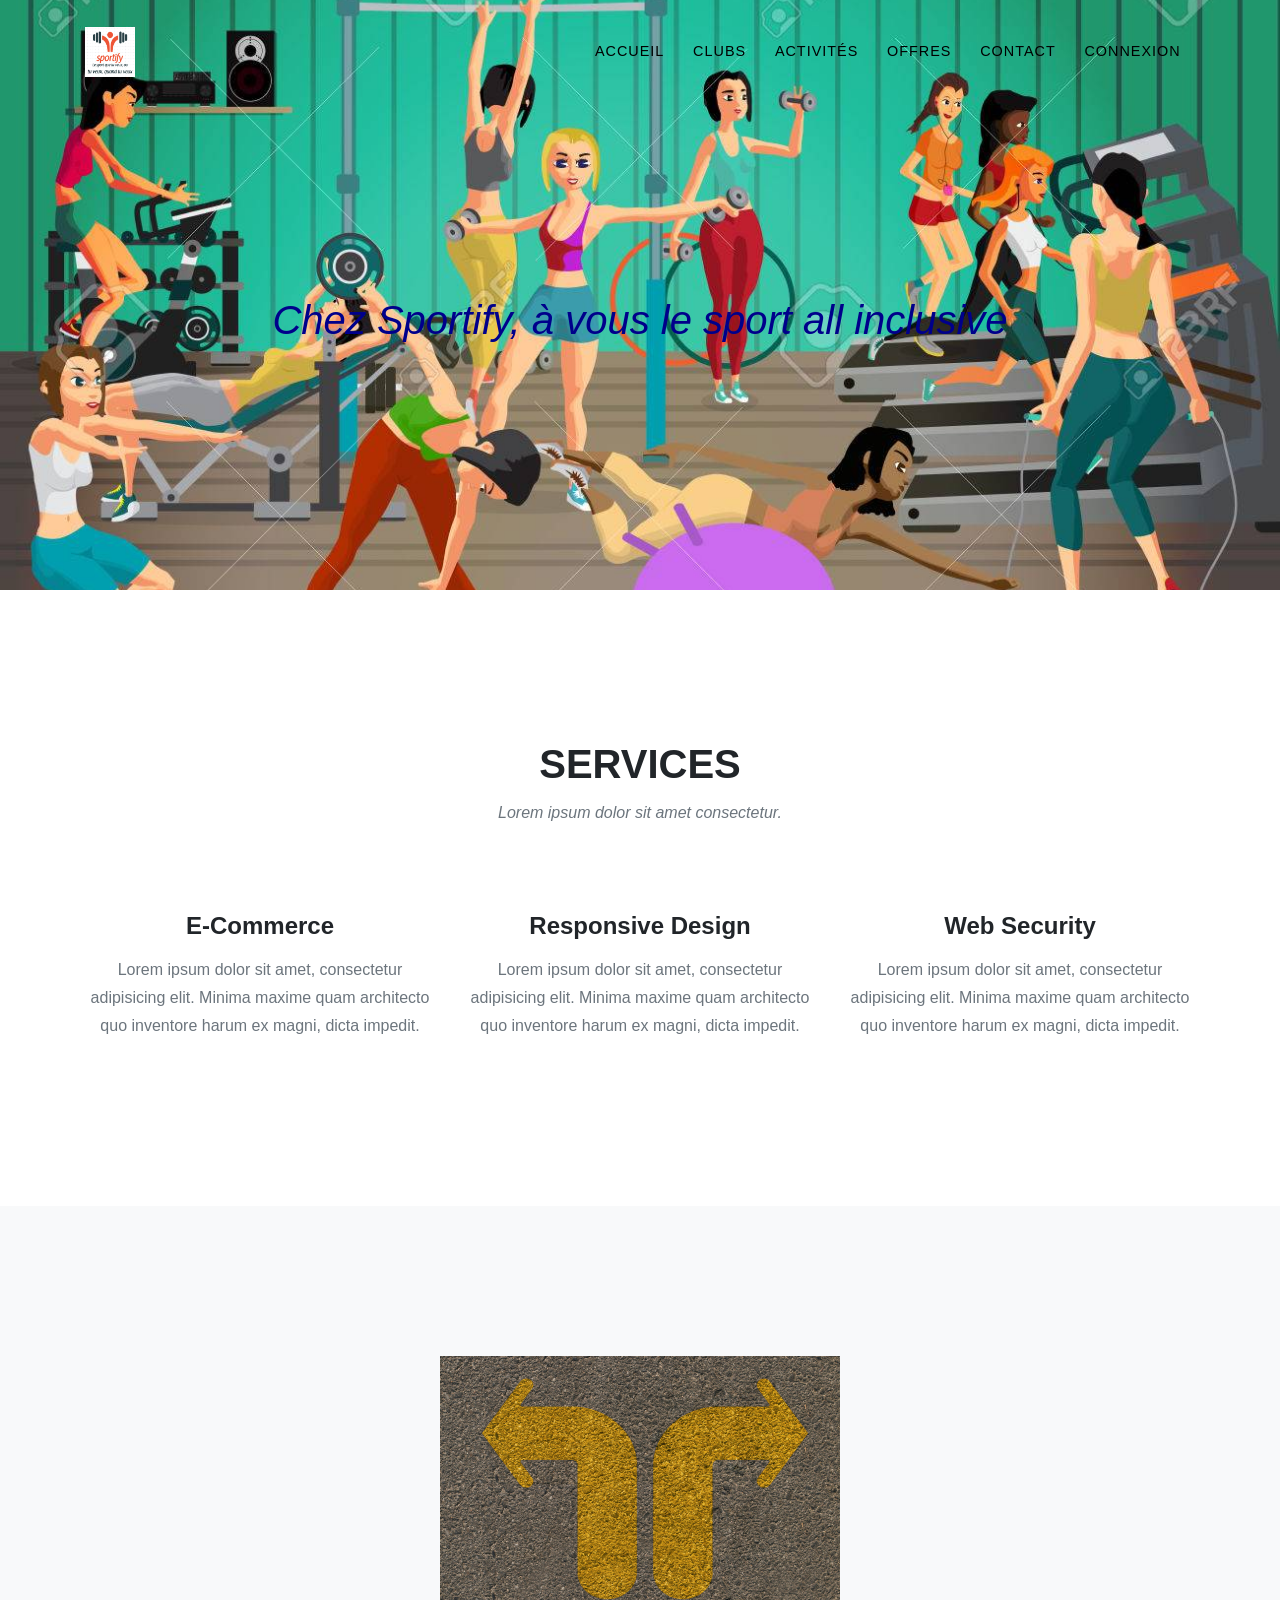
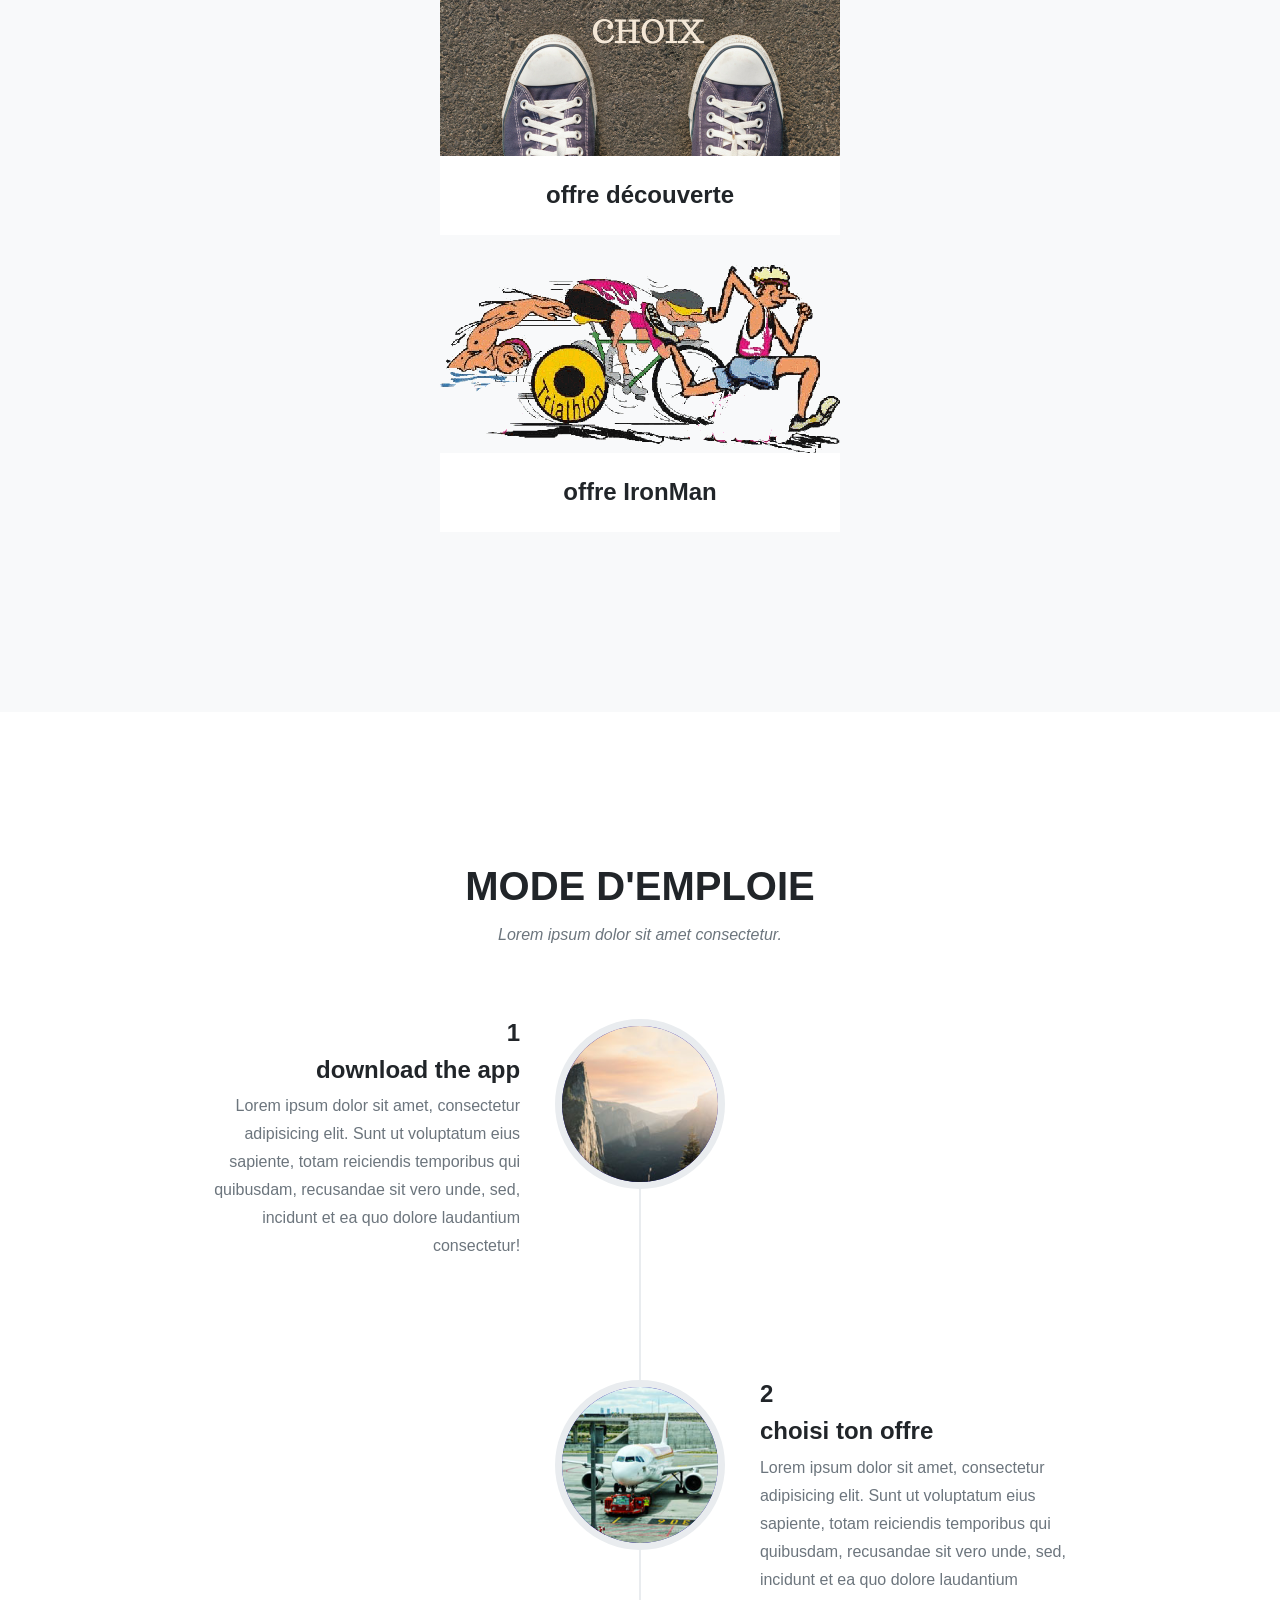
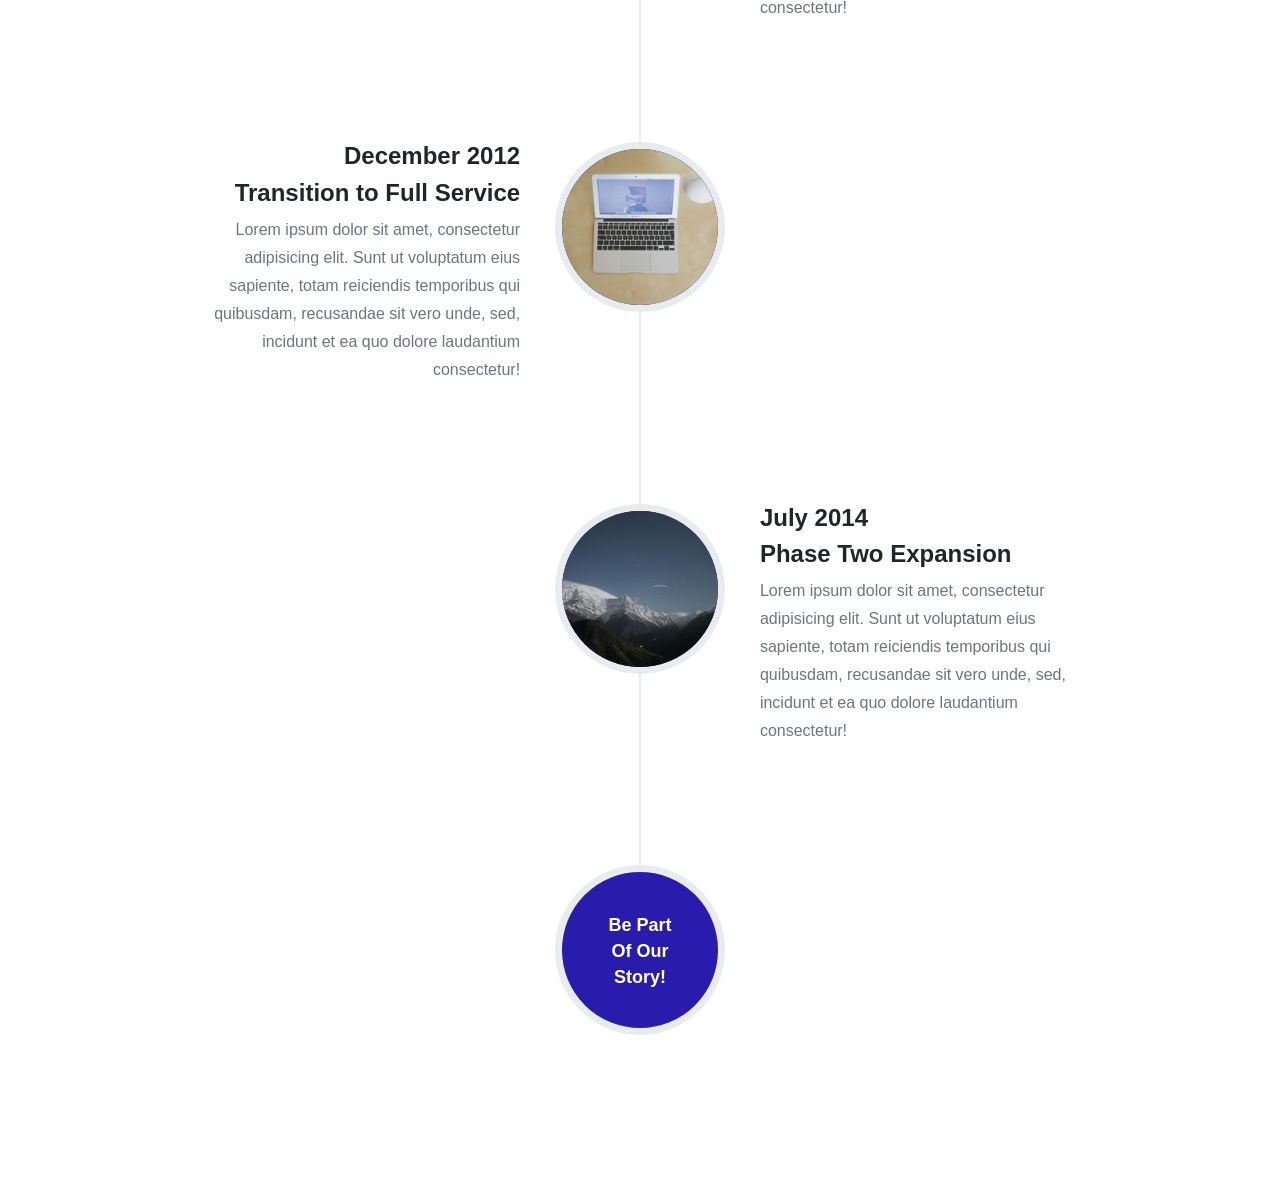
==== commit 1fad5542: "gg" ====
--- a/index.html
+++ b/index.html
@@ -67,7 +67,7 @@
   <header class="masthead">
     <div class="container">
       <div class="intro-text">
-        <div class="intro-lead-in">À VOUS LE SPORT ALL INCLUSIVE</div>
+        <div class="intro-lead-in">Chez Sportify, à vous le sport all inclusive</div>
         <div class="intro-heading text-uppercase"></div>
 <!--        <a class="btn btn-primary btn-xl text-uppercase js-scroll-trigger" href="#services">Tell Me More</a>-->
       </div>
